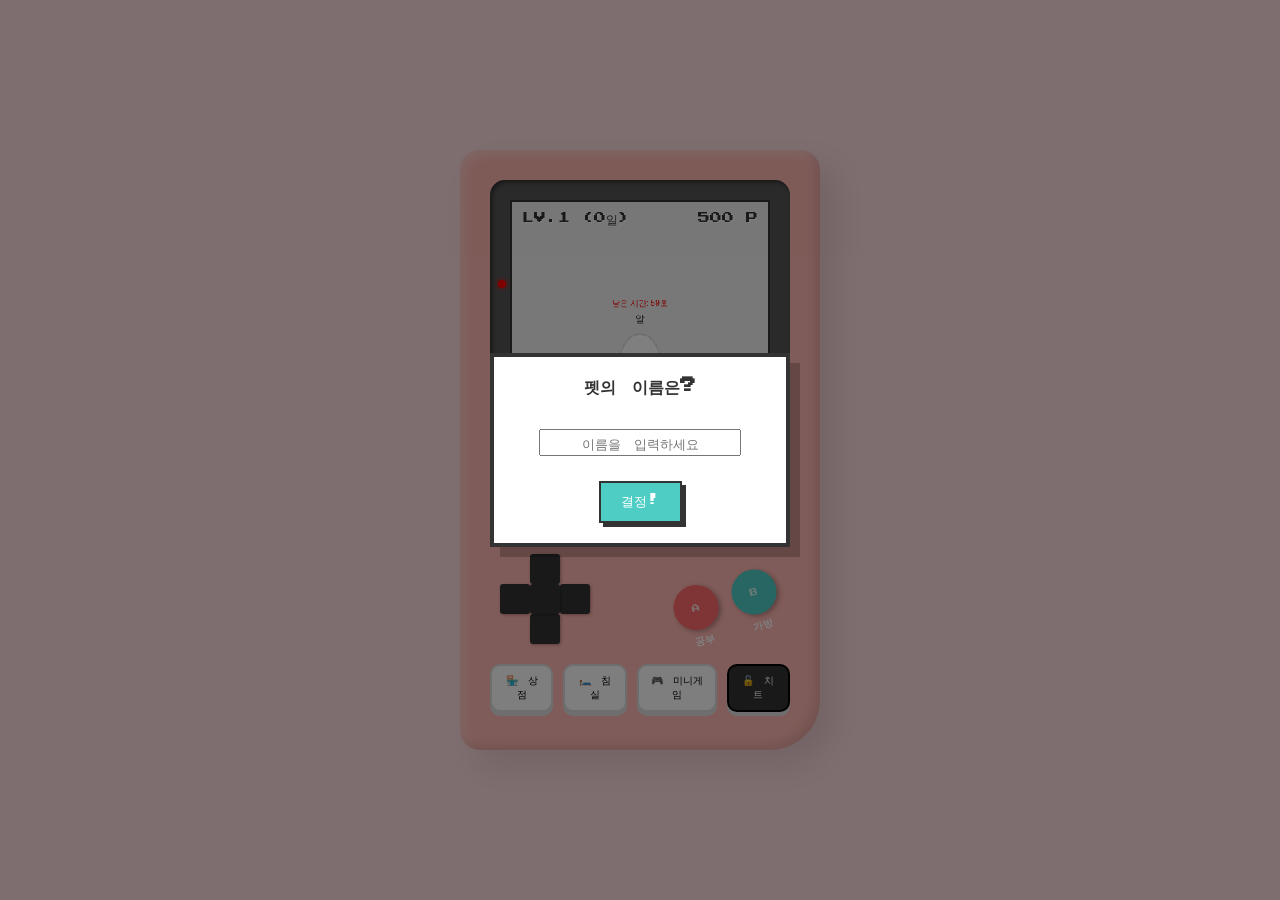
==== index.html @ 773a20f2 "0.001" ====
<!DOCTYPE html>
<html lang="ko">
<head>
    <meta charset="UTF-8">
    <meta name="viewport" content="width=device-width, initial-scale=1.0">
    <title>나만의 스터디 펫</title>
    <!-- 픽셀 아트용 폰트 -->
    <link href="https://fonts.googleapis.com/css2?family=Press+Start+2P&display=swap" rel="stylesheet">
    <link rel="stylesheet" href="style.css">
</head>
<body>

    <div class="game-boy">
        <div class="screen-border">
            <div class="power-led"></div>
            <div class="screen">
                <!-- 게임 캔버스 -->
                <canvas id="gameCanvas" width="320" height="320"></canvas>
                
                <!-- 교감 버튼 오버레이 -->
                <div class="interact-overlay">
                    <button class="screen-btn left" onclick="interact('praise')">👋 칭찬</button>
                    <button class="screen-btn right" onclick="interact('scold')">⚡ 꾸중</button>
                </div>

                <!-- 말풍선 (동적 위치) -->
                <div id="pet-bubble" class="pixel-bubble hidden">안녕!</div>

                <!-- UI 오버레이 -->
                <div class="ui-overlay">
                    <div class="top-bar">
                        <span id="level-display">LV.1</span>
                        <span id="gold-display">0 P</span>
                    </div>
                    <!-- 상태 게이지 -->
                    <div class="status-bars">
                        <div class="status-row">
                            <span class="icon">🍖</span>
                            <div class="bar-bg"><div id="bar-hunger" class="bar-fill" style="width: 100%; background: #ff9999;"></div></div>
                        </div>
                        <div class="status-row">
                            <span class="icon">✨</span>
                            <div class="bar-bg"><div id="bar-clean" class="bar-fill" style="width: 100%; background: #99ccff;"></div></div>
                        </div>
                        <div class="status-row">
                            <span class="icon">💤</span>
                            <div class="bar-bg"><div id="bar-sleep" class="bar-fill" style="width: 100%; background: #ba9ffb;"></div></div>
                        </div>
                        <div class="status-row">
                            <span class="icon">❤️</span>
                            <div class="bar-bg"><div id="bar-mood" class="bar-fill" style="width: 100%; background: #ffb3ba;"></div></div>
                        </div>
                        <div class="status-row">
                            <span class="icon">🚽</span>
                            <div class="bar-bg"><div id="bar-bladder" class="bar-fill" style="width: 100%; background: #ffd700;"></div></div>
                        </div>
                    </div>
                </div>
            </div>
        </div>

        <div class="brand">STUDY PET</div>

        <div class="controls">
            <div class="d-pad">
                <div class="d-up"></div>
                <div class="d-left" onclick="movePet(-1)"></div>
                <div class="d-right" onclick="movePet(1)"></div>
                <div class="d-down"></div>
                <div class="d-center"></div>
            </div>
            
            <div class="action-btns">
                <div class="btn-group">
                    <button class="btn-a" onclick="handleAButton()">A</button>
                    <div class="label">공부</div>
                </div>
                <div class="btn-group">
                    <button class="btn-b" onclick="openMenu('inventory')">B</button>
                    <div class="label">가방</div>
                </div>
            </div>
        </div>
        
        <!-- 하단 메뉴 버튼들 -->
        <div class="extra-controls">
            <button class="menu-btn" onclick="openMenu('shop')">🏪 상점</button>
            <button class="menu-btn" onclick="toggleSleep()">🛏️ 침실</button>
            <button class="menu-btn" onclick="openMenu('minigame')">🎮 미니게임</button>
            <button class="menu-btn cheat-btn" onclick="activateCheat()">🔓 치트</button>
        </div>
    </div>

    <!-- 모달: 이름 짓기 (게임 시작) -->
    <div id="start-modal" class="modal">
        <div class="modal-content pixel-box">
            <h3>펫의 이름은?</h3>
            <input type="text" id="pet-name-input" placeholder="이름을 입력하세요" style="font-family: 'Press Start 2P', sans-serif; margin: 10px 0; padding: 5px; text-align: center; width: 80%;">
            <button class="pixel-btn" onclick="startGameWithInput()">결정!</button>
        </div>
    </div>

    <!-- 모달: 공부하기 -->
    <div id="study-modal" class="modal hidden">
        <div class="modal-content pixel-box">
            <h3>오늘의 문제</h3>
            <p id="quiz-question" class="question-text">문제 로딩중...</p>
            <div id="quiz-options" class="options-list">
                <!-- 옵션 버튼 -->
            </div>
            <button class="pixel-btn close-btn" onclick="closeAllModals()">닫기</button>
        </div>
    </div>

    <!-- 모달: 상점 -->
    <div id="shop-modal" class="modal hidden">
        <div class="modal-content pixel-box wide-modal">
            <h3>아이템 상점</h3>
            <div class="tab-menu">
                <button onclick="switchShopTab('food')">음식/약</button>
                <button onclick="switchShopTab('tools')">도구</button>
                <button onclick="switchShopTab('colors')">색상</button>
                <button onclick="switchShopTab('items')">장식</button>
                <button onclick="switchShopTab('bg')">배경</button>
            </div>
            <div id="shop-list" class="scroll-list">
                <!-- 아이템 리스트 -->
            </div>
            <button class="pixel-btn close-btn" onclick="closeAllModals()">닫기</button>
        </div>
    </div>

    <!-- 모달: 인벤토리 -->
    <div id="inventory-modal" class="modal hidden">
        <div class="modal-content pixel-box wide-modal">
            <h3>내 가방</h3>
            <div class="tab-menu">
                <button onclick="switchInvTab('food')">음식/도구</button>
                <button onclick="switchInvTab('colors')">색상</button>
                <button onclick="switchInvTab('items')">장식</button>
                <button onclick="switchInvTab('bg')">배경</button>
            </div>
            <div id="inv-list" class="scroll-list">
                <!-- 아이템 리스트 -->
            </div>
            <button class="pixel-btn close-btn" onclick="closeAllModals()">닫기</button>
        </div>
    </div>

    <!-- 모달: 미니게임 선택 -->
    <div id="minigame-modal" class="modal hidden">
        <div class="modal-content pixel-box">
            <h3>미니게임 선택</h3>
            <div style="display: flex; flex-direction: column; gap: 10px; margin: 20px 0;">
                <button class="pixel-btn" onclick="startMinigame('rope')">🏃 줄넘기</button>
                <button class="pixel-btn" onclick="startMinigame('dodge')">💩 똥 피하기</button>
            </div>
            <button class="pixel-btn close-btn" onclick="closeAllModals()">닫기</button>
        </div>
    </div>

    <script src="script.js"></script>
</body>
</html>
---- style.css ----
/* 기존 스타일 유지 및 추가 */

/* 말풍선 스타일 */
.pixel-bubble {
    position: absolute;
    background: #fff;
    border: 2px solid #333;
    padding: 8px 12px;
    border-radius: 10px;
    font-size: 10px;
    color: #333;
    z-index: 20;
    white-space: nowrap;
    box-shadow: 2px 2px 0 rgba(0,0,0,0.2);
    /* 말풍선 꼬리 */
}
.pixel-bubble::after {
    content: '';
    position: absolute;
    bottom: -6px;
    left: 50%;
    transform: translateX(-50%);
    border-width: 6px 6px 0;
    border-style: solid;
    border-color: #333 transparent;
}
.pixel-bubble::before {
    content: '';
    position: absolute;
    bottom: -3px;
    left: 50%;
    transform: translateX(-50%);
    border-width: 6px 6px 0;
    border-style: solid;
    border-color: #fff transparent;
    z-index: 1;
}
.pixel-bubble.hidden {
    display: none;
}

/* 게이지 바 추가 스타일 */
.status-bars {
    margin-top: 5px;
    display: flex;
    flex-direction: column;
    gap: 3px;
}

.status-row {
    display: flex;
    align-items: center;
    gap: 5px;
}

.status-row .icon {
    font-size: 10px;
    width: 12px;
}

.bar-bg {
    flex: 1;
    height: 6px;
    background: #555;
    border: 1px solid #333;
    border-radius: 3px;
    overflow: hidden;
}

.bar-fill {
    height: 100%;
    transition: width 0.5s;
}

/* 화면 내 교감 버튼 오버레이 */
.interact-overlay {
    position: absolute;
    bottom: 10px;
    left: 0;
    width: 100%;
    display: flex;
    justify-content: space-between;
    padding: 0 10px;
    pointer-events: none; /* 버튼 외 영역 클릭 통과 */
}

.screen-btn {
    background: rgba(255, 255, 255, 0.7);
    border: 2px solid #333;
    border-radius: 10px;
    padding: 5px 10px;
    font-family: inherit;
    font-size: 10px;
    cursor: pointer;
    pointer-events: auto; /* 버튼 클릭 가능 */
    box-shadow: 2px 2px 0 rgba(0,0,0,0.2);
    transition: transform 0.1s;
}

.screen-btn:active {
    transform: translateY(2px);
    box-shadow: none;
}

.screen-btn:hover {
    background: #fff;
}

.screen-btn.left { color: #d63384; } /* 칭찬 - 핑크 */
.screen-btn.right { color: #333; } /* 꾸중 - 블랙 */

/* 기존 스타일들... */
.wide-modal {
    width: 340px;
    max-height: 500px;
}

.tab-menu {
    display: flex;
    justify-content: center;
    gap: 5px;
    margin-bottom: 15px;
    border-bottom: 2px solid #ddd;
    padding-bottom: 10px;
    flex-wrap: wrap;
}

.tab-menu button {
    background: none;
    border: none;
    font-family: inherit;
    font-size: 10px;
    cursor: pointer;
    color: #555;
    padding: 5px;
}

.tab-menu button:hover {
    color: #000;
    text-decoration: underline;
}

.scroll-list {
    max-height: 250px;
    overflow-y: auto;
    text-align: left;
    margin-bottom: 15px;
}

.scroll-list::-webkit-scrollbar {
    width: 8px;
}
.scroll-list::-webkit-scrollbar-thumb {
    background: #ccc; 
    border-radius: 4px;
}

.shop-item {
    display: flex;
    align-items: center;
    background: #f9f9f9;
    border: 2px solid #eee;
    margin-bottom: 8px;
    padding: 8px;
    cursor: pointer;
    transition: transform 0.1s;
}

.shop-item:hover {
    background: #fff;
    border-color: #aaa;
}

.shop-item:active {
    transform: scale(0.98);
}

.shop-item.locked {
    opacity: 0.6;
    background: #e0e0e0;
    cursor: not-allowed;
}

.color-preview {
    width: 30px;
    height: 30px;
    border: 2px solid #333;
    margin-right: 10px;
}

.icon-preview {
    width: 30px;
    height: 30px;
    font-size: 20px;
    display: flex;
    justify-content: center;
    align-items: center;
    margin-right: 10px;
}

.item-info {
    flex: 1;
}

.item-info .name {
    font-size: 10px;
    font-weight: bold;
    margin-bottom: 4px;
}

.item-info .price {
    font-size: 8px;
    color: #666;
}

.cheat-btn {
    background: #333 !important;
    color: #fff !important;
    border-color: #000 !important;
}

/* 기본 스타일 */
:root {
    --case-color: #f2e3d5;
    --screen-bg: #9bbc0f; 
    --screen-bg-light: #c4d673;
    --pixel-black: #0f380f;
    --pixel-dark: #306230;
    --pixel-light: #8bac0f;
    --pixel-white: #9bbc0f;
}

* {
    box-sizing: border-box;
    user-select: none;
}

body {
    margin: 0;
    height: 100vh;
    display: flex;
    justify-content: center;
    align-items: center;
    background-color: #ffdde1;
    font-family: 'Press Start 2P', cursive;
}

.game-boy {
    background: #ffb7b2;
    width: 360px;
    height: 600px;
    border-radius: 20px 20px 50px 20px;
    padding: 30px;
    box-shadow: 
        inset 5px 5px 10px rgba(255,255,255,0.3),
        inset -5px -5px 10px rgba(0,0,0,0.1),
        15px 15px 30px rgba(0,0,0,0.1);
    display: flex;
    flex-direction: column;
    align-items: center;
    position: relative;
}

.screen-border {
    background: #555;
    padding: 20px 20px 40px 20px;
    border-radius: 15px 15px 40px 15px;
    width: 100%;
    margin-bottom: 20px;
    position: relative;
    box-shadow: inset 2px 2px 5px rgba(0,0,0,0.5);
}

.power-led {
    width: 8px;
    height: 8px;
    background: red;
    border-radius: 50%;
    position: absolute;
    top: 100px;
    left: 8px;
    box-shadow: 0 0 5px red;
    animation: blink 2s infinite;
}

@keyframes blink {
    0%, 100% { opacity: 1; }
    50% { opacity: 0.5; }
}

.screen {
    background-color: #f0f0f0;
    width: 100%;
    aspect-ratio: 1/1;
    border: 2px solid #333;
    position: relative;
    overflow: hidden;
    image-rendering: pixelated;
}

canvas {
    width: 100%;
    height: 100%;
    image-rendering: pixelated;
}

.ui-overlay {
    position: absolute;
    top: 0;
    left: 0;
    width: 100%;
    padding: 10px;
    pointer-events: none;
}

.top-bar {
    display: flex;
    justify-content: space-between;
    font-size: 12px;
    color: #333;
    text-shadow: 1px 1px 0 #fff;
}

.brand {
    font-size: 14px;
    color: #fff;
    font-weight: bold;
    letter-spacing: 2px;
    margin-bottom: 20px;
    text-shadow: 1px 1px 0 rgba(0,0,0,0.2);
}

.controls {
    width: 100%;
    display: flex;
    justify-content: space-between;
    align-items: center;
    padding: 0 10px;
}

.d-pad {
    width: 90px;
    height: 90px;
    position: relative;
}

.d-up, .d-down, .d-left, .d-right, .d-center {
    background: #333;
    position: absolute;
    border-radius: 3px;
    box-shadow: 1px 1px 3px rgba(0,0,0,0.3);
}

.d-center { width: 30px; height: 30px; top: 30px; left: 30px; }
.d-up { width: 30px; height: 30px; top: 0; left: 30px; }
.d-down { width: 30px; height: 30px; bottom: 0; left: 30px; }
.d-left { width: 30px; height: 30px; top: 30px; left: 0; }
.d-right { width: 30px; height: 30px; top: 30px; right: 0; }

.action-btns {
    display: flex;
    gap: 15px;
    transform: rotate(-15deg);
    margin-top: 20px;
}

.btn-group {
    display: flex;
    flex-direction: column;
    align-items: center;
}

.btn-a, .btn-b {
    width: 45px;
    height: 45px;
    border-radius: 50%;
    border: none;
    background: #ff6b6b;
    box-shadow: 2px 2px 5px rgba(0,0,0,0.3);
    cursor: pointer;
    font-family: inherit;
    font-size: 8px;
    color: rgba(255,255,255,0.8);
    transition: transform 0.1s;
}

.btn-b { background: #4ecdc4; }

.btn-a:active, .btn-b:active {
    transform: scale(0.9);
    box-shadow: inset 1px 1px 3px rgba(0,0,0,0.3);
}

.label {
    font-size: 10px;
    color: #fff;
    margin-top: 5px;
    font-weight: bold;
}

.extra-controls {
    margin-top: 20px;
    display: flex;
    gap: 10px;
}

.menu-btn {
    background: #fcfcfc;
    border: 2px solid #ddd;
    padding: 8px 12px;
    border-radius: 10px;
    font-family: 'Press Start 2P', cursive;
    font-size: 10px;
    cursor: pointer;
    box-shadow: 0 4px 0 #ddd;
    transition: transform 0.1s, box-shadow 0.1s;
}

.menu-btn:active {
    transform: translateY(4px);
    box-shadow: 0 0 0 #ddd;
}

.modal {
    position: fixed;
    top: 0;
    left: 0;
    width: 100%;
    height: 100%;
    background: rgba(0,0,0,0.5);
    display: flex;
    justify-content: center;
    align-items: center;
    z-index: 100;
}

.modal.hidden {
    display: none;
}

.pixel-box {
    background: #fff;
    border: 4px solid #333;
    padding: 20px;
    width: 300px;
    text-align: center;
    position: relative;
    box-shadow: 10px 10px 0 rgba(0,0,0,0.2);
}

.pixel-box h3 {
    margin-top: 0;
    font-size: 16px;
    color: #333;
    margin-bottom: 20px;
}

.pixel-btn {
    background: #4ecdc4;
    border: 2px solid #333;
    padding: 10px 20px;
    color: white;
    font-family: inherit;
    cursor: pointer;
    margin-top: 15px;
    box-shadow: 4px 4px 0 #333;
}

.pixel-btn:active {
    transform: translate(4px, 4px);
    box-shadow: none;
}

.question-text {
    font-size: 12px;
    line-height: 1.6;
    margin-bottom: 20px;
}

.options-list button {
    display: block;
    width: 100%;
    margin: 10px 0;
    background: #eee;
    color: #333;
    box-shadow: 2px 2px 0 #aaa;
}
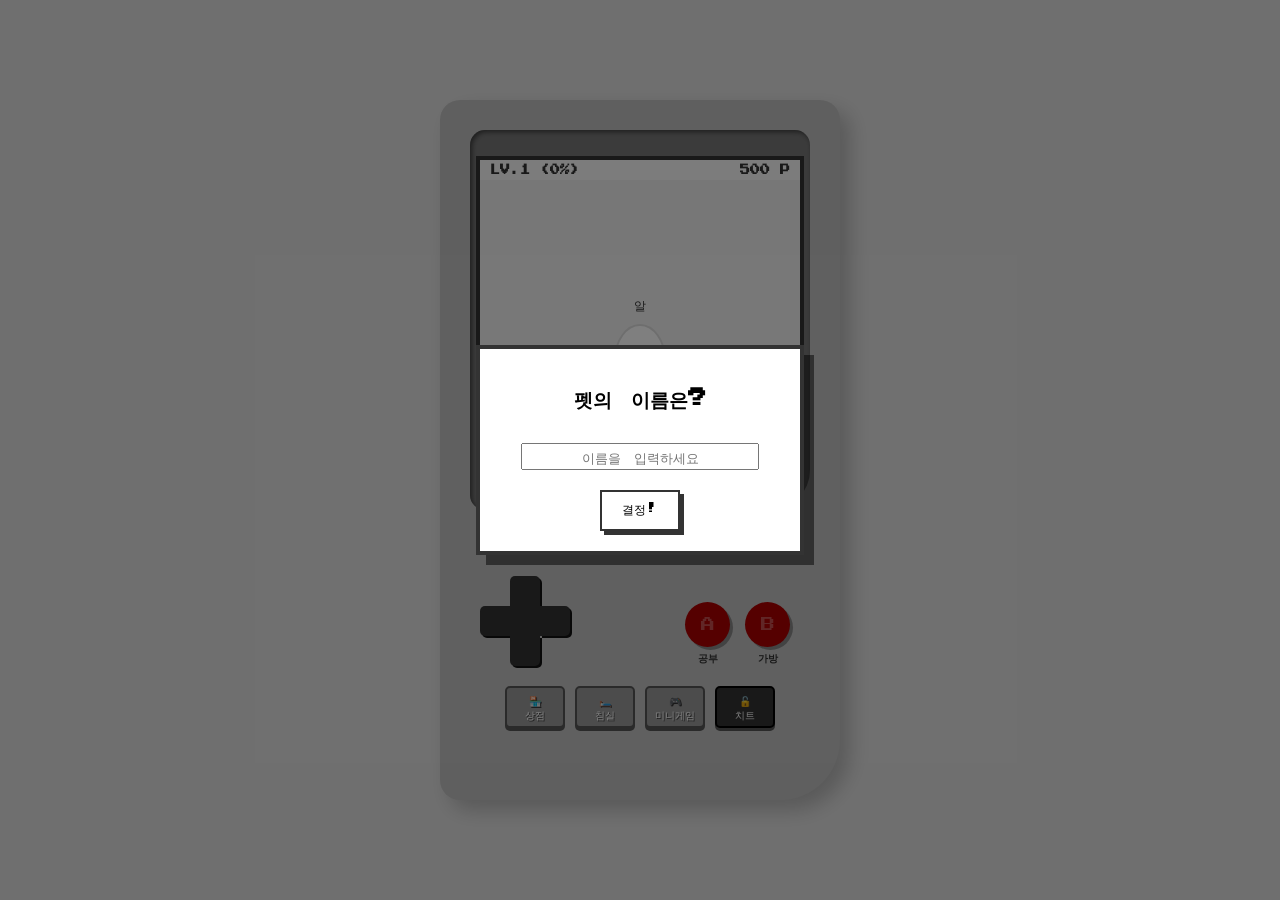
==== commit 1a5c6e25: "0.002" ====
--- a/index.html
+++ b/index.html
@@ -22,9 +22,6 @@
                     <button class="screen-btn left" onclick="interact('praise')">👋 칭찬</button>
                     <button class="screen-btn right" onclick="interact('scold')">⚡ 꾸중</button>
                 </div>
-
-                <!-- 말풍선 (동적 위치) -->
-                <div id="pet-bubble" class="pixel-bubble hidden">안녕!</div>
 
                 <!-- UI 오버레이 -->
                 <div class="ui-overlay">
@@ -84,12 +81,15 @@
         
         <!-- 하단 메뉴 버튼들 -->
         <div class="extra-controls">
-            <button class="menu-btn" onclick="openMenu('shop')">🏪 상점</button>
-            <button class="menu-btn" onclick="toggleSleep()">🛏️ 침실</button>
-            <button class="menu-btn" onclick="openMenu('minigame')">🎮 미니게임</button>
-            <button class="menu-btn cheat-btn" onclick="activateCheat()">🔓 치트</button>
+            <button class="menu-btn" onclick="openMenu('shop')">🏪<br>상점</button>
+            <button class="menu-btn" onclick="toggleSleep()">🛏️<br>침실</button>
+            <button class="menu-btn" onclick="openMenu('minigame')">🎮<br>미니게임</button>
+            <button class="menu-btn cheat-btn" onclick="activateCheat()">🔓<br>치트</button>
         </div>
     </div>
+
+    <!-- 말풍선 (스크린 밖으로 이동) -->
+    <div id="pet-bubble" class="pixel-bubble hidden">안녕!</div>
 
     <!-- 모달: 이름 짓기 (게임 시작) -->
     <div id="start-modal" class="modal">
@@ -159,6 +159,12 @@
         </div>
     </div>
 
+    <!-- 게임 오버 / 다시 시작 -->
+    <div id="gameover-overlay" class="hidden">
+        <h2 style="color: red; font-family: 'Press Start 2P'; margin-bottom: 20px;">GAME OVER</h2>
+        <button class="pixel-btn" onclick="window.location.reload()">다시 시작</button>
+    </div>
+
     <script src="script.js"></script>
 </body>
 </html>
--- a/style.css
+++ b/style.css
@@ -1,19 +1,420 @@
-/* 기존 스타일 유지 및 추가 */
-
-/* 말풍선 스타일 */
-.pixel-bubble {
-    position: absolute;
-    background: #fff;
-    border: 2px solid #333;
-    padding: 8px 12px;
-    border-radius: 10px;
+body {
+    font-family: 'Press Start 2P', cursive;
+    background-color: #e0e0e0;
+    display: flex;
+    flex-direction: column;
+    justify-content: center;
+    align-items: center;
+    height: 100vh;
+    margin: 0;
+    user-select: none;
+}
+
+/* Game Boy Body */
+.game-boy {
+    background-color: #c0c0c0;
+    width: 400px; /* Canvas 320 + border padding */
+    height: 700px;
+    border-radius: 20px 20px 60px 20px;
+    box-shadow: 10px 10px 20px rgba(0,0,0,0.2);
+    padding: 30px;
+    display: flex;
+    flex-direction: column;
+    align-items: center;
+    position: relative;
+    box-sizing: border-box;
+}
+
+/* Screen Area */
+.screen-border {
+    background-color: #777;
+    width: 340px;
+    height: 380px;
+    border-radius: 15px 15px 40px 15px;
+    padding: 20px; /* Space for "DOT MATRIX WITH STEREO SOUND" usually */
+    box-shadow: inset 2px 2px 5px rgba(0,0,0,0.5);
+    position: relative;
+    display: flex;
+    flex-direction: column;
+    align-items: center;
+    justify-content: center;
+    box-sizing: border-box;
+    margin-bottom: 20px;
+}
+
+.power-led {
+    width: 8px;
+    height: 8px;
+    background-color: #b00; /* Off state */
+    border-radius: 50%;
+    position: absolute;
+    top: 100px;
+    left: 10px;
+}
+/* Active LED could be added with JS but simple red dot is fine for now */
+
+.screen {
+    width: 320px;
+    height: 320px;
+    background-color: #9ca04c; /* Classic GB green tint base */
+    border: 4px solid #333;
+    position: relative;
+    overflow: hidden; /* Keep UI inside */
+    box-shadow: inset 3px 3px 5px rgba(0,0,0,0.2);
+}
+
+canvas {
+    display: block;
+}
+
+/* Brand Text */
+.brand {
+    font-family: 'Press Start 2P', cursive;
+    color: #3030a0;
+    font-size: 16px;
+    font-style: italic;
+    font-weight: bold;
+    align-self: flex-start;
+    margin-left: 20px;
+    margin-bottom: 30px;
+    letter-spacing: 2px;
+}
+
+/* Controls Area */
+.controls {
+    display: flex;
+    justify-content: space-between;
+    width: 100%;
+    padding: 0 10px;
+    box-sizing: border-box;
+    margin-bottom: 20px;
+}
+
+/* D-Pad */
+.d-pad {
+    position: relative;
+    width: 90px;
+    height: 90px;
+}
+
+.d-up, .d-left, .d-right, .d-down, .d-center {
+    background-color: #333;
+    position: absolute;
+    cursor: pointer;
+    box-shadow: 2px 2px 0 #111;
+}
+
+.d-up:active, .d-left:active, .d-right:active, .d-down:active {
+    transform: translate(1px, 1px);
+    box-shadow: 1px 1px 0 #111;
+}
+
+.d-up { width: 30px; height: 30px; top: 0; left: 30px; border-radius: 5px 5px 0 0; }
+.d-down { width: 30px; height: 30px; bottom: 0; left: 30px; border-radius: 0 0 5px 5px; }
+.d-left { width: 30px; height: 30px; top: 30px; left: 0; border-radius: 5px 0 0 5px; }
+.d-right { width: 30px; height: 30px; top: 30px; right: 0; border-radius: 0 5px 5px 0; }
+.d-center { width: 30px; height: 30px; top: 30px; left: 30px; box-shadow: none; } /* Center filler */
+
+/* Action Buttons */
+.action-btns {
+    display: flex;
+    gap: 15px;
+    align-items: flex-end;
+    margin-right: 10px;
+}
+
+.btn-group {
+    display: flex;
+    flex-direction: column;
+    align-items: center;
+}
+
+.btn-a, .btn-b {
+    width: 45px;
+    height: 45px;
+    border-radius: 50%;
+    background-color: #a00;
+    border: none;
+    box-shadow: 3px 3px 0 rgba(0,0,0,0.3);
+    cursor: pointer;
+    color: rgba(255,255,255,0.3);
+    font-family: 'Press Start 2P';
+    font-size: 14px;
+    margin-bottom: 5px;
+}
+
+.btn-a:active, .btn-b:active {
+    transform: translate(2px, 2px);
+    box-shadow: 1px 1px 0 rgba(0,0,0,0.3);
+}
+
+.label {
+    font-family: 'Press Start 2P';
     font-size: 10px;
     color: #333;
-    z-index: 20;
+    font-weight: bold;
+}
+
+/* Extra Controls (Menu Buttons) */
+.extra-controls {
+    display: flex;
+    gap: 10px;
+    justify-content: center;
+    width: 100%;
+}
+
+.menu-btn {
+    background: #999;
+    border: 2px solid #555;
+    padding: 5px;
+    border-radius: 5px; /* Rectangular like Select/Start but bigger for menu */
+    font-family: 'Press Start 2P', cursive;
+    font-size: 10px;
+    cursor: pointer;
+    box-shadow: 0 3px 0 #555;
+    transition: transform 0.1s, box-shadow 0.1s;
+    display: flex;
+    flex-direction: column;
+    align-items: center;
+    justify-content: center;
+    line-height: 1.4;
+    height: auto;
+    min-width: 60px;
+    color: white;
+    text-shadow: 1px 1px 0 #333;
+}
+
+.menu-btn:active {
+    transform: translateY(2px);
+    box-shadow: 0 1px 0 #555;
+}
+
+.cheat-btn {
+    background: #333;
+    border-color: #000;
+}
+
+/* UI Overlay inside Screen */
+.ui-overlay {
+    position: absolute;
+    top: 0;
+    left: 0;
+    width: 100%;
+    height: 100%;
+    pointer-events: none;
+    display: flex;
+    flex-direction: column;
+}
+
+.top-bar {
+    display: flex;
+    justify-content: space-between;
+    padding: 5px 10px;
+    font-size: 10px;
+    font-weight: bold;
+    color: #333;
+    background: rgba(255,255,255,0.6);
+}
+
+.status-bars {
+    padding: 5px 10px;
+    display: flex;
+    flex-wrap: wrap;
+    gap: 5px;
+    justify-content: space-between;
+}
+
+.status-row {
+    display: flex;
+    align-items: center;
+    width: 48%; /* 2 columns */
+    margin-bottom: 2px;
+}
+
+.icon {
+    font-size: 12px;
+    margin-right: 4px;
+    width: 15px;
+    text-align: center;
+}
+
+.bar-bg {
+    flex-grow: 1;
+    height: 8px;
+    background: #eee;
+    border: 1px solid #333;
+    border-radius: 4px;
+    overflow: hidden;
+}
+
+.bar-fill {
+    height: 100%;
+    transition: width 0.3s;
+}
+
+/* Interact Buttons Overlay */
+.interact-overlay {
+    position: absolute;
+    bottom: 0;
+    left: 0;
+    width: 100%;
+    height: 100%;
+    pointer-events: none; /* Let clicks pass through to canvas unless on button */
+}
+
+.screen-btn {
+    position: absolute;
+    bottom: 10px;
+    background: rgba(255, 255, 255, 0.7);
+    border: 1px solid #333;
+    border-radius: 5px;
+    padding: 5px;
+    font-family: 'Press Start 2P';
+    font-size: 10px;
+    cursor: pointer;
+    pointer-events: auto; /* Re-enable clicks */
+    z-index: 50;
+}
+
+.screen-btn.left {
+    left: 10px;
+}
+
+.screen-btn.right {
+    right: 10px;
+}
+
+.screen-btn:hover {
+    background: white;
+}
+
+/* Modals */
+.modal {
+    position: fixed;
+    top: 0;
+    left: 0;
+    width: 100%;
+    height: 100%;
+    background: rgba(0, 0, 0, 0.5);
+    display: flex;
+    justify-content: center;
+    align-items: center;
+    z-index: 1000;
+}
+
+.modal-content {
+    background: white;
+    padding: 20px;
+    border: 4px solid #333;
+    text-align: center;
+    max-width: 280px;
+    width: 90%;
+    box-shadow: 10px 10px 0 rgba(0,0,0,0.5);
+}
+
+.pixel-box {
+    border: 4px solid #333;
+    image-rendering: pixelated;
+}
+
+.hidden {
+    display: none !important;
+}
+
+.pixel-btn {
+    background: white;
+    border: 2px solid #333;
+    padding: 10px 20px;
+    font-family: 'Press Start 2P', cursive;
+    font-size: 12px;
+    cursor: pointer;
+    box-shadow: 4px 4px 0 #333;
+    transition: transform 0.1s, box-shadow 0.1s;
+    margin-top: 10px;
+}
+
+.pixel-btn:active {
+    transform: translate(2px, 2px);
+    box-shadow: 2px 2px 0 #333;
+}
+
+/* Shop & Inventory Styles */
+.shop-grid, .scroll-list {
+    display: grid;
+    grid-template-columns: repeat(2, 1fr);
+    gap: 10px;
+    max-height: 200px;
+    overflow-y: auto;
+    margin-bottom: 10px;
+    padding: 5px;
+}
+
+.shop-item {
+    border: 2px solid #ddd;
+    padding: 5px;
+    border-radius: 5px;
+    display: flex;
+    align-items: center;
+    gap: 5px;
+    background: #f9f9f9;
+}
+
+.shop-item.locked {
+    background-color: #eee;
+    color: #999;
+}
+
+.icon-preview {
+    font-size: 20px;
+}
+
+.color-preview {
+    width: 20px;
+    height: 20px;
+    border: 1px solid #333;
+}
+
+.item-info {
+    text-align: left;
+    font-size: 10px;
+}
+
+.tab-menu {
+    display: flex;
+    gap: 5px;
+    margin-bottom: 10px;
+    overflow-x: auto;
+    padding-bottom: 5px;
+}
+
+.tab-menu button {
+    background: #eee;
+    border: 1px solid #999;
+    padding: 5px;
+    font-family: 'Press Start 2P';
+    font-size: 8px;
+    cursor: pointer;
     white-space: nowrap;
-    box-shadow: 2px 2px 0 rgba(0,0,0,0.2);
-    /* 말풍선 꼬리 */
-}
+}
+
+.tab-menu button:hover {
+    background: #ddd;
+}
+
+/* Speech Bubble */
+.pixel-bubble {
+    position: absolute;
+    background: white;
+    border: 2px solid #333;
+    border-radius: 10px;
+    padding: 8px 12px;
+    font-size: 12px;
+    pointer-events: none;
+    z-index: 200;
+    white-space: nowrap;
+    box-shadow: 4px 4px 0 rgba(0,0,0,0.2);
+}
+
 .pixel-bubble::after {
     content: '';
     position: absolute;
@@ -22,466 +423,20 @@
     transform: translateX(-50%);
     border-width: 6px 6px 0;
     border-style: solid;
-    border-color: #333 transparent;
-}
-.pixel-bubble::before {
-    content: '';
-    position: absolute;
-    bottom: -3px;
-    left: 50%;
-    transform: translateX(-50%);
-    border-width: 6px 6px 0;
-    border-style: solid;
-    border-color: #fff transparent;
-    z-index: 1;
-}
-.pixel-bubble.hidden {
-    display: none;
-}
-
-/* 게이지 바 추가 스타일 */
-.status-bars {
-    margin-top: 5px;
-    display: flex;
-    flex-direction: column;
-    gap: 3px;
-}
-
-.status-row {
-    display: flex;
-    align-items: center;
-    gap: 5px;
-}
-
-.status-row .icon {
-    font-size: 10px;
-    width: 12px;
-}
-
-.bar-bg {
-    flex: 1;
-    height: 6px;
-    background: #555;
-    border: 1px solid #333;
-    border-radius: 3px;
-    overflow: hidden;
-}
-
-.bar-fill {
-    height: 100%;
-    transition: width 0.5s;
-}
-
-/* 화면 내 교감 버튼 오버레이 */
-.interact-overlay {
-    position: absolute;
-    bottom: 10px;
-    left: 0;
-    width: 100%;
-    display: flex;
-    justify-content: space-between;
-    padding: 0 10px;
-    pointer-events: none; /* 버튼 외 영역 클릭 통과 */
-}
-
-.screen-btn {
-    background: rgba(255, 255, 255, 0.7);
-    border: 2px solid #333;
-    border-radius: 10px;
-    padding: 5px 10px;
-    font-family: inherit;
-    font-size: 10px;
-    cursor: pointer;
-    pointer-events: auto; /* 버튼 클릭 가능 */
-    box-shadow: 2px 2px 0 rgba(0,0,0,0.2);
-    transition: transform 0.1s;
-}
-
-.screen-btn:active {
-    transform: translateY(2px);
-    box-shadow: none;
-}
-
-.screen-btn:hover {
-    background: #fff;
-}
-
-.screen-btn.left { color: #d63384; } /* 칭찬 - 핑크 */
-.screen-btn.right { color: #333; } /* 꾸중 - 블랙 */
-
-/* 기존 스타일들... */
-.wide-modal {
-    width: 340px;
-    max-height: 500px;
-}
-
-.tab-menu {
-    display: flex;
-    justify-content: center;
-    gap: 5px;
-    margin-bottom: 15px;
-    border-bottom: 2px solid #ddd;
-    padding-bottom: 10px;
-    flex-wrap: wrap;
-}
-
-.tab-menu button {
-    background: none;
-    border: none;
-    font-family: inherit;
-    font-size: 10px;
-    cursor: pointer;
-    color: #555;
-    padding: 5px;
-}
-
-.tab-menu button:hover {
-    color: #000;
-    text-decoration: underline;
-}
-
-.scroll-list {
-    max-height: 250px;
-    overflow-y: auto;
-    text-align: left;
-    margin-bottom: 15px;
-}
-
-.scroll-list::-webkit-scrollbar {
-    width: 8px;
-}
-.scroll-list::-webkit-scrollbar-thumb {
-    background: #ccc; 
-    border-radius: 4px;
-}
-
-.shop-item {
-    display: flex;
-    align-items: center;
-    background: #f9f9f9;
-    border: 2px solid #eee;
-    margin-bottom: 8px;
-    padding: 8px;
-    cursor: pointer;
-    transition: transform 0.1s;
-}
-
-.shop-item:hover {
-    background: #fff;
-    border-color: #aaa;
-}
-
-.shop-item:active {
-    transform: scale(0.98);
-}
-
-.shop-item.locked {
-    opacity: 0.6;
-    background: #e0e0e0;
-    cursor: not-allowed;
-}
-
-.color-preview {
-    width: 30px;
-    height: 30px;
-    border: 2px solid #333;
-    margin-right: 10px;
-}
-
-.icon-preview {
-    width: 30px;
-    height: 30px;
-    font-size: 20px;
-    display: flex;
-    justify-content: center;
-    align-items: center;
-    margin-right: 10px;
-}
-
-.item-info {
-    flex: 1;
-}
-
-.item-info .name {
-    font-size: 10px;
-    font-weight: bold;
-    margin-bottom: 4px;
-}
-
-.item-info .price {
-    font-size: 8px;
-    color: #666;
-}
-
-.cheat-btn {
-    background: #333 !important;
-    color: #fff !important;
-    border-color: #000 !important;
-}
-
-/* 기본 스타일 */
-:root {
-    --case-color: #f2e3d5;
-    --screen-bg: #9bbc0f; 
-    --screen-bg-light: #c4d673;
-    --pixel-black: #0f380f;
-    --pixel-dark: #306230;
-    --pixel-light: #8bac0f;
-    --pixel-white: #9bbc0f;
-}
-
-* {
-    box-sizing: border-box;
-    user-select: none;
-}
-
-body {
-    margin: 0;
-    height: 100vh;
-    display: flex;
-    justify-content: center;
-    align-items: center;
-    background-color: #ffdde1;
-    font-family: 'Press Start 2P', cursive;
-}
-
-.game-boy {
-    background: #ffb7b2;
-    width: 360px;
-    height: 600px;
-    border-radius: 20px 20px 50px 20px;
-    padding: 30px;
-    box-shadow: 
-        inset 5px 5px 10px rgba(255,255,255,0.3),
-        inset -5px -5px 10px rgba(0,0,0,0.1),
-        15px 15px 30px rgba(0,0,0,0.1);
-    display: flex;
-    flex-direction: column;
-    align-items: center;
-    position: relative;
-}
-
-.screen-border {
-    background: #555;
-    padding: 20px 20px 40px 20px;
-    border-radius: 15px 15px 40px 15px;
-    width: 100%;
-    margin-bottom: 20px;
-    position: relative;
-    box-shadow: inset 2px 2px 5px rgba(0,0,0,0.5);
-}
-
-.power-led {
-    width: 8px;
-    height: 8px;
-    background: red;
-    border-radius: 50%;
-    position: absolute;
-    top: 100px;
-    left: 8px;
-    box-shadow: 0 0 5px red;
-    animation: blink 2s infinite;
-}
-
-@keyframes blink {
-    0%, 100% { opacity: 1; }
-    50% { opacity: 0.5; }
-}
-
-.screen {
-    background-color: #f0f0f0;
-    width: 100%;
-    aspect-ratio: 1/1;
-    border: 2px solid #333;
-    position: relative;
-    overflow: hidden;
-    image-rendering: pixelated;
-}
-
-canvas {
-    width: 100%;
-    height: 100%;
-    image-rendering: pixelated;
-}
-
-.ui-overlay {
-    position: absolute;
-    top: 0;
-    left: 0;
-    width: 100%;
-    padding: 10px;
-    pointer-events: none;
-}
-
-.top-bar {
-    display: flex;
-    justify-content: space-between;
-    font-size: 12px;
-    color: #333;
-    text-shadow: 1px 1px 0 #fff;
-}
-
-.brand {
-    font-size: 14px;
-    color: #fff;
-    font-weight: bold;
-    letter-spacing: 2px;
-    margin-bottom: 20px;
-    text-shadow: 1px 1px 0 rgba(0,0,0,0.2);
-}
-
-.controls {
-    width: 100%;
-    display: flex;
-    justify-content: space-between;
-    align-items: center;
-    padding: 0 10px;
-}
-
-.d-pad {
-    width: 90px;
-    height: 90px;
-    position: relative;
-}
-
-.d-up, .d-down, .d-left, .d-right, .d-center {
-    background: #333;
-    position: absolute;
-    border-radius: 3px;
-    box-shadow: 1px 1px 3px rgba(0,0,0,0.3);
-}
-
-.d-center { width: 30px; height: 30px; top: 30px; left: 30px; }
-.d-up { width: 30px; height: 30px; top: 0; left: 30px; }
-.d-down { width: 30px; height: 30px; bottom: 0; left: 30px; }
-.d-left { width: 30px; height: 30px; top: 30px; left: 0; }
-.d-right { width: 30px; height: 30px; top: 30px; right: 0; }
-
-.action-btns {
-    display: flex;
-    gap: 15px;
-    transform: rotate(-15deg);
-    margin-top: 20px;
-}
-
-.btn-group {
-    display: flex;
-    flex-direction: column;
-    align-items: center;
-}
-
-.btn-a, .btn-b {
-    width: 45px;
-    height: 45px;
-    border-radius: 50%;
-    border: none;
-    background: #ff6b6b;
-    box-shadow: 2px 2px 5px rgba(0,0,0,0.3);
-    cursor: pointer;
-    font-family: inherit;
-    font-size: 8px;
-    color: rgba(255,255,255,0.8);
-    transition: transform 0.1s;
-}
-
-.btn-b { background: #4ecdc4; }
-
-.btn-a:active, .btn-b:active {
-    transform: scale(0.9);
-    box-shadow: inset 1px 1px 3px rgba(0,0,0,0.3);
-}
-
-.label {
-    font-size: 10px;
-    color: #fff;
-    margin-top: 5px;
-    font-weight: bold;
-}
-
-.extra-controls {
-    margin-top: 20px;
-    display: flex;
-    gap: 10px;
-}
-
-.menu-btn {
-    background: #fcfcfc;
-    border: 2px solid #ddd;
-    padding: 8px 12px;
-    border-radius: 10px;
-    font-family: 'Press Start 2P', cursive;
-    font-size: 10px;
-    cursor: pointer;
-    box-shadow: 0 4px 0 #ddd;
-    transition: transform 0.1s, box-shadow 0.1s;
-}
-
-.menu-btn:active {
-    transform: translateY(4px);
-    box-shadow: 0 0 0 #ddd;
-}
-
-.modal {
+    border-color: #333 transparent transparent transparent;
+}
+
+/* Game Over Overlay */
+#gameover-overlay {
     position: fixed;
     top: 0;
     left: 0;
     width: 100%;
     height: 100%;
-    background: rgba(0,0,0,0.5);
-    display: flex;
-    justify-content: center;
-    align-items: center;
-    z-index: 100;
-}
-
-.modal.hidden {
-    display: none;
-}
-
-.pixel-box {
-    background: #fff;
-    border: 4px solid #333;
-    padding: 20px;
-    width: 300px;
-    text-align: center;
-    position: relative;
-    box-shadow: 10px 10px 0 rgba(0,0,0,0.2);
-}
-
-.pixel-box h3 {
-    margin-top: 0;
-    font-size: 16px;
-    color: #333;
-    margin-bottom: 20px;
-}
-
-.pixel-btn {
-    background: #4ecdc4;
-    border: 2px solid #333;
-    padding: 10px 20px;
-    color: white;
-    font-family: inherit;
-    cursor: pointer;
-    margin-top: 15px;
-    box-shadow: 4px 4px 0 #333;
-}
-
-.pixel-btn:active {
-    transform: translate(4px, 4px);
-    box-shadow: none;
-}
-
-.question-text {
-    font-size: 12px;
-    line-height: 1.6;
-    margin-bottom: 20px;
-}
-
-.options-list button {
-    display: block;
-    width: 100%;
-    margin: 10px 0;
-    background: #eee;
-    color: #333;
-    box-shadow: 2px 2px 0 #aaa;
-}
+    background: rgba(0,0,0,0.85);
+    display: flex;
+    flex-direction: column;
+    align-items: center;
+    justify-content: center;
+    z-index: 9999;
+}
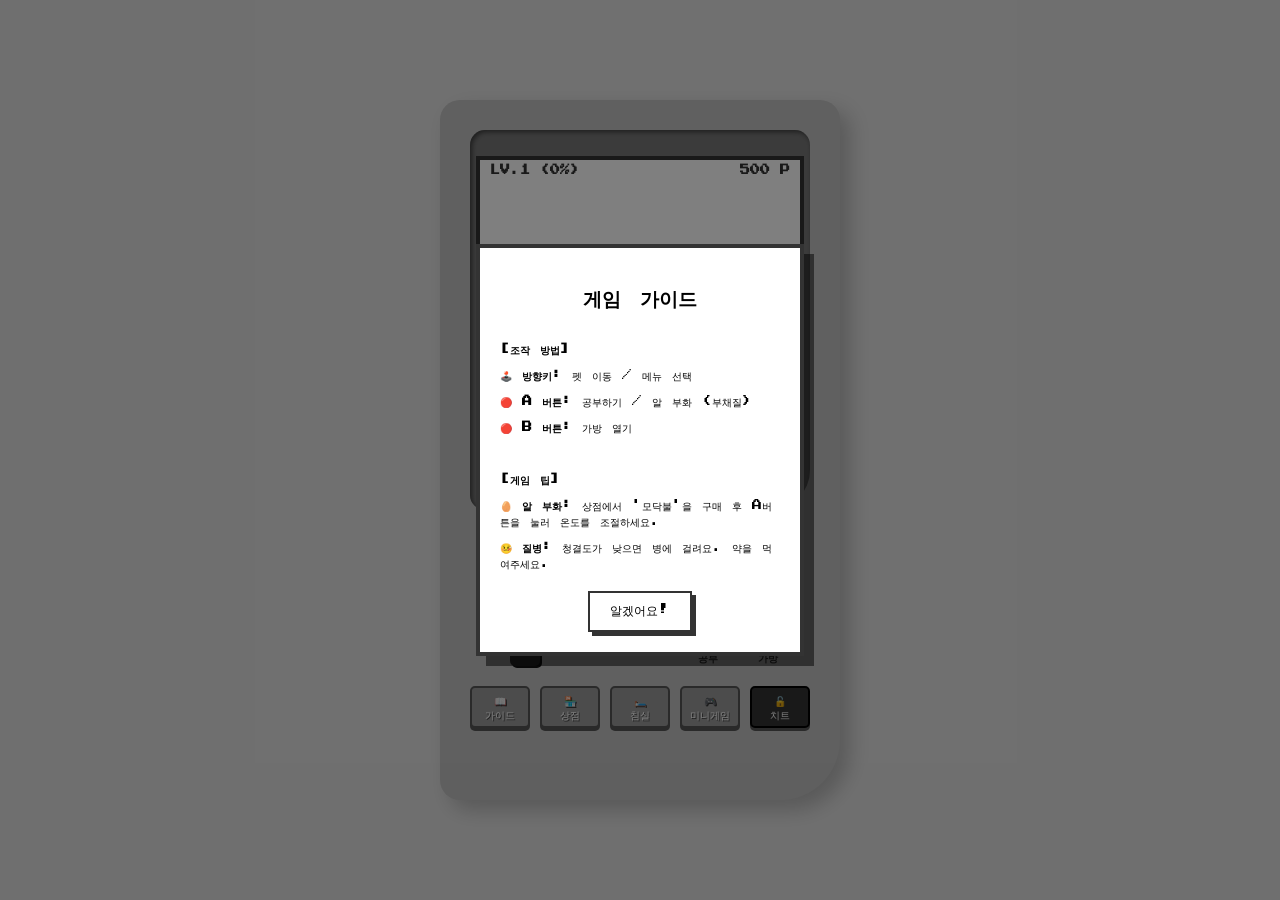
==== commit 150e88b8: "0.002" ====
--- a/index.html
+++ b/index.html
@@ -2,7 +2,7 @@
 <html lang="ko">
 <head>
     <meta charset="UTF-8">
-    <meta name="viewport" content="width=device-width, initial-scale=1.0">
+    <meta name="viewport" content="width=device-width, initial-scale=1.0, maximum-scale=1.0, user-scalable=no">
     <title>나만의 스터디 펫</title>
     <!-- 픽셀 아트용 폰트 -->
     <link href="https://fonts.googleapis.com/css2?family=Press+Start+2P&display=swap" rel="stylesheet">
@@ -48,8 +48,8 @@
                             <div class="bar-bg"><div id="bar-mood" class="bar-fill" style="width: 100%; background: #ffb3ba;"></div></div>
                         </div>
                         <div class="status-row">
-                            <span class="icon">🚽</span>
-                            <div class="bar-bg"><div id="bar-bladder" class="bar-fill" style="width: 100%; background: #ffd700;"></div></div>
+                            <span class="icon">⚖️</span>
+                            <div class="bar-bg"><div id="bar-weight" class="bar-fill" style="width: 10%; background: #a0a0a0;"></div></div>
                         </div>
                     </div>
                 </div>
@@ -81,6 +81,7 @@
         
         <!-- 하단 메뉴 버튼들 -->
         <div class="extra-controls">
+            <button class="menu-btn" onclick="openTutorial()">📖<br>가이드</button>
             <button class="menu-btn" onclick="openMenu('shop')">🏪<br>상점</button>
             <button class="menu-btn" onclick="toggleSleep()">🛏️<br>침실</button>
             <button class="menu-btn" onclick="openMenu('minigame')">🎮<br>미니게임</button>
@@ -91,8 +92,35 @@
     <!-- 말풍선 (스크린 밖으로 이동) -->
     <div id="pet-bubble" class="pixel-bubble hidden">안녕!</div>
 
+    <!-- 모달: 튜토리얼 -->
+    <div id="tutorial-modal" class="modal">
+        <div class="modal-content pixel-box wide-modal">
+            <h3>게임 가이드</h3>
+            <div class="tutorial-content" style="text-align: left; font-size: 10px; line-height: 1.6; max-height: 250px; overflow-y: auto;">
+                <p><strong>[조작 방법]</strong></p>
+                <p>🕹️ <strong>방향키:</strong> 펫 이동 / 메뉴 선택</p>
+                <p>🔴 <strong>A 버튼:</strong> 공부하기 / 알 부화 (부채질)</p>
+                <p>🔴 <strong>B 버튼:</strong> 가방 열기</p>
+                <br>
+                <p><strong>[게임 팁]</strong></p>
+                <p>🥚 <strong>알 부화:</strong> 상점에서 '모닥불'을 구매 후 A버튼을 눌러 온도를 조절하세요.</p>
+                <p>🤒 <strong>질병:</strong> 청결도가 낮으면 병에 걸려요. 약을 먹여주세요.</p>
+                <p>💀 <strong>죽음:</strong> 배고픔, 기분, 수명 등이 다하면 펫이 떠나요.</p>
+                <p>💩 <strong>청소:</strong> 똥을 클릭해서 치워주세요 (5골드 소모).</p>
+                <br>
+                <p><strong>[상태 설명]</strong></p>
+                <p>🍖 <strong>배고픔:</strong> 0이 되면 펫이 떠나요! 음식을 주세요.</p>
+                <p>✨ <strong>청결도:</strong> 낮으면 병에 걸려요. 씻겨주거나 똥을 치워주세요.</p>
+                <p>💤 <strong>수면:</strong> 낮으면 졸려해요. 침실에서 재워주세요.</p>
+                <p>❤️ <strong>기분:</strong> 0이 되면 펫이 떠나요! 놀아주거나 간식을 주세요.</p>
+                <p>⚖️ <strong>몸무게:</strong> 높으면 이동 속도가 느려지고 점프를 못해요. 운동(미니게임)이나 샐러드로 관리해주세요.</p>
+            </div>
+            <button class="pixel-btn" onclick="closeTutorial()">알겠어요!</button>
+        </div>
+    </div>
+
     <!-- 모달: 이름 짓기 (게임 시작) -->
-    <div id="start-modal" class="modal">
+    <div id="start-modal" class="modal hidden">
         <div class="modal-content pixel-box">
             <h3>펫의 이름은?</h3>
             <input type="text" id="pet-name-input" placeholder="이름을 입력하세요" style="font-family: 'Press Start 2P', sans-serif; margin: 10px 0; padding: 5px; text-align: center; width: 80%;">
@@ -122,6 +150,7 @@
                 <button onclick="switchShopTab('colors')">색상</button>
                 <button onclick="switchShopTab('items')">장식</button>
                 <button onclick="switchShopTab('bg')">배경</button>
+                <button onclick="switchShopTab('floor')">바닥</button>
             </div>
             <div id="shop-list" class="scroll-list">
                 <!-- 아이템 리스트 -->
@@ -139,6 +168,7 @@
                 <button onclick="switchInvTab('colors')">색상</button>
                 <button onclick="switchInvTab('items')">장식</button>
                 <button onclick="switchInvTab('bg')">배경</button>
+                <button onclick="switchInvTab('floor')">바닥</button>
             </div>
             <div id="inv-list" class="scroll-list">
                 <!-- 아이템 리스트 -->
@@ -164,7 +194,8 @@
         <h2 style="color: red; font-family: 'Press Start 2P'; margin-bottom: 20px;">GAME OVER</h2>
         <button class="pixel-btn" onclick="window.location.reload()">다시 시작</button>
     </div>
-
+    <script src="vocabulary.js"></script>
     <script src="script.js"></script>
 </body>
 </html>
+
--- a/style.css
+++ b/style.css
@@ -8,6 +8,8 @@
     height: 100vh;
     margin: 0;
     user-select: none;
+    touch-action: none; /* Prevent browser zooming/scrolling globally */
+    overflow: hidden; /* Prevent scrolling */
 }
 
 /* Game Boy Body */
@@ -23,6 +25,28 @@
     align-items: center;
     position: relative;
     box-sizing: border-box;
+    
+    /* Mobile Scaling Logic */
+    transform-origin: center center;
+}
+
+/* Responsive scaling for smaller screens */
+@media (max-width: 420px), (max-height: 720px) {
+    .game-boy {
+        transform: scale(0.85); /* Default scale down */
+    }
+}
+
+@media (max-width: 380px), (max-height: 650px) {
+    .game-boy {
+        transform: scale(0.75);
+    }
+}
+
+@media (max-width: 340px) {
+    .game-boy {
+        transform: scale(0.65);
+    }
 }
 
 /* Screen Area */
@@ -102,6 +126,7 @@
     position: absolute;
     cursor: pointer;
     box-shadow: 2px 2px 0 #111;
+    touch-action: manipulation; /* Prevent double-tap zoom */
 }
 
 .d-up:active, .d-left:active, .d-right:active, .d-down:active {
@@ -141,6 +166,8 @@
     font-family: 'Press Start 2P';
     font-size: 14px;
     margin-bottom: 5px;
+    touch-action: manipulation; /* Prevent double-tap zoom */
+    -webkit-tap-highlight-color: transparent;
 }
 
 .btn-a:active, .btn-b:active {
@@ -182,6 +209,8 @@
     min-width: 60px;
     color: white;
     text-shadow: 1px 1px 0 #333;
+    touch-action: manipulation;
+    -webkit-tap-highlight-color: transparent;
 }
 
 .menu-btn:active {
@@ -274,6 +303,8 @@
     cursor: pointer;
     pointer-events: auto; /* Re-enable clicks */
     z-index: 50;
+    touch-action: manipulation;
+    -webkit-tap-highlight-color: transparent;
 }
 
 .screen-btn.left {
@@ -331,6 +362,8 @@
     box-shadow: 4px 4px 0 #333;
     transition: transform 0.1s, box-shadow 0.1s;
     margin-top: 10px;
+    touch-action: manipulation;
+    -webkit-tap-highlight-color: transparent;
 }
 
 .pixel-btn:active {
@@ -395,6 +428,7 @@
     font-size: 8px;
     cursor: pointer;
     white-space: nowrap;
+    touch-action: manipulation;
 }
 
 .tab-menu button:hover {
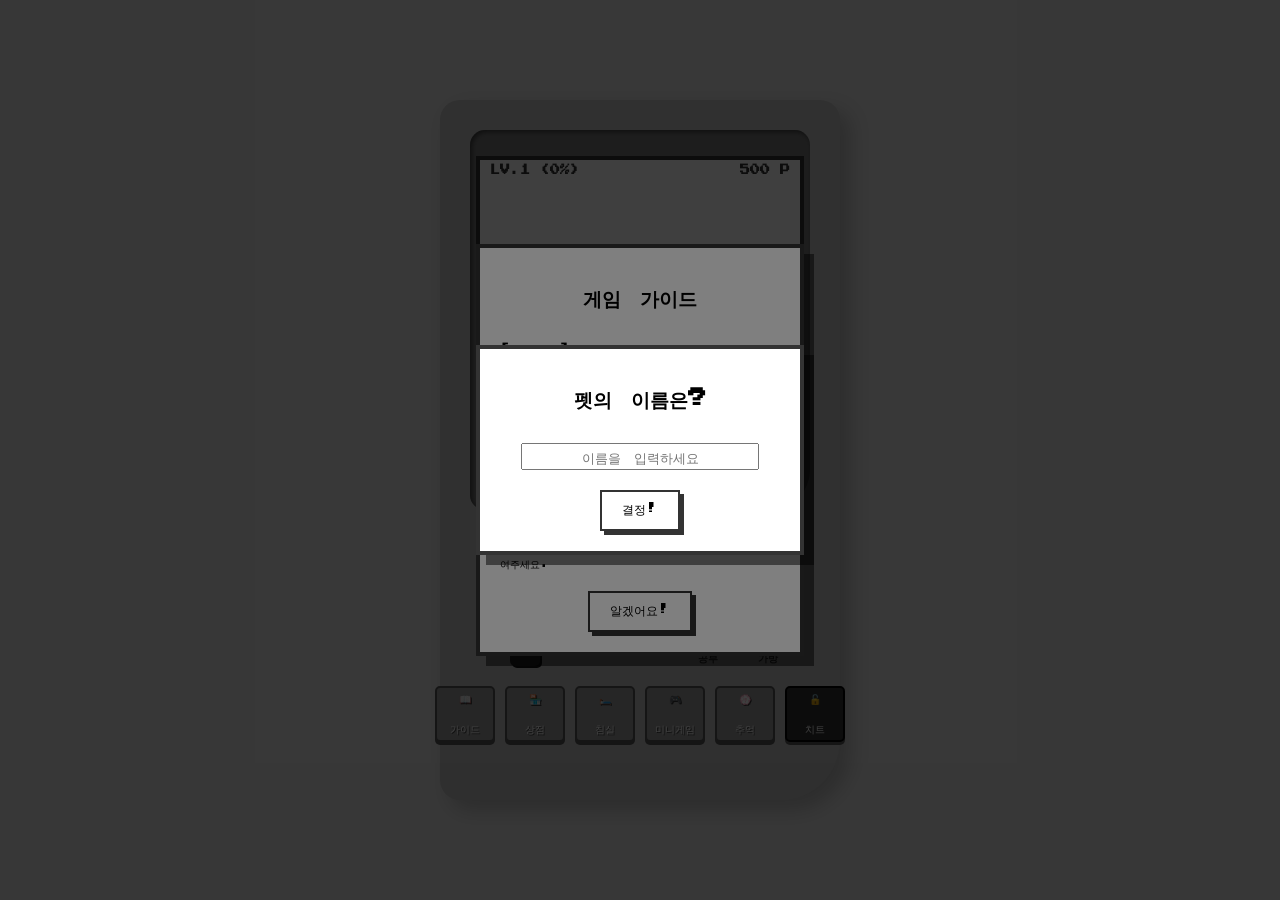
==== commit 7b6e996d: "0.005" ====
--- a/index.html
+++ b/index.html
@@ -81,11 +81,12 @@
         
         <!-- 하단 메뉴 버튼들 -->
         <div class="extra-controls">
-            <button class="menu-btn" onclick="openTutorial()">📖<br>가이드</button>
-            <button class="menu-btn" onclick="openMenu('shop')">🏪<br>상점</button>
-            <button class="menu-btn" onclick="toggleSleep()">🛏️<br>침실</button>
-            <button class="menu-btn" onclick="openMenu('minigame')">🎮<br>미니게임</button>
-            <button class="menu-btn cheat-btn" onclick="activateCheat()">🔓<br>치트</button>
+            <button class="menu-btn" onclick="openTutorial()"><span class="emoji-font">📖</span><br>가이드</button>
+            <button class="menu-btn" onclick="openMenu('shop')"><span class="emoji-font">🏪</span><br>상점</button>
+            <button class="menu-btn" onclick="toggleSleep()"><span class="emoji-font">🛏️</span><br>침실</button>
+            <button class="menu-btn" onclick="openMenu('minigame')"><span class="emoji-font">🎮</span><br>미니게임</button>
+            <button class="menu-btn" onclick="openMenu('graveyard')"><span class="emoji-font">💮</span><br>추억</button>
+            <button class="menu-btn cheat-btn" onclick="activateCheat()"><span class="emoji-font">🔓</span><br>치트</button>
         </div>
     </div>
 
@@ -189,10 +190,21 @@
         </div>
     </div>
 
+    <!-- 모달: 추억의 전당 (죽은 펫 목록) -->
+    <div id="graveyard-modal" class="modal hidden">
+        <div class="modal-content pixel-box wide-modal">
+            <h3>추억의 전당</h3>
+            <div id="graveyard-list" class="scroll-list" style="max-height: 250px; overflow-y: auto;">
+                <!-- 죽은 펫 리스트 -->
+            </div>
+            <button class="pixel-btn close-btn" onclick="closeAllModals()">닫기</button>
+        </div>
+    </div>
+
     <!-- 게임 오버 / 다시 시작 -->
     <div id="gameover-overlay" class="hidden">
         <h2 style="color: red; font-family: 'Press Start 2P'; margin-bottom: 20px;">GAME OVER</h2>
-        <button class="pixel-btn" onclick="window.location.reload()">다시 시작</button>
+        <button class="pixel-btn" onclick="resetGame()">다시 시작</button>
     </div>
     <script src="vocabulary.js"></script>
     <script src="script.js"></script>
--- a/style.css
+++ b/style.css
@@ -10,6 +10,11 @@
     user-select: none;
     touch-action: none; /* Prevent browser zooming/scrolling globally */
     overflow: hidden; /* Prevent scrolling */
+}
+
+.emoji-font {
+    font-family: "Apple Color Emoji", "Segoe UI Emoji", "Segoe UI Symbol", "Noto Color Emoji", sans-serif;
+    font-style: normal;
 }
 
 /* Game Boy Body */
@@ -265,6 +270,7 @@
     margin-right: 4px;
     width: 15px;
     text-align: center;
+    font-family: "Apple Color Emoji", "Segoe UI Emoji", "Segoe UI Symbol", "Noto Color Emoji", sans-serif;
 }
 
 .bar-bg {
@@ -399,6 +405,7 @@
 
 .icon-preview {
     font-size: 20px;
+    font-family: "Apple Color Emoji", "Segoe UI Emoji", "Segoe UI Symbol", "Noto Color Emoji", sans-serif;
 }
 
 .color-preview {
